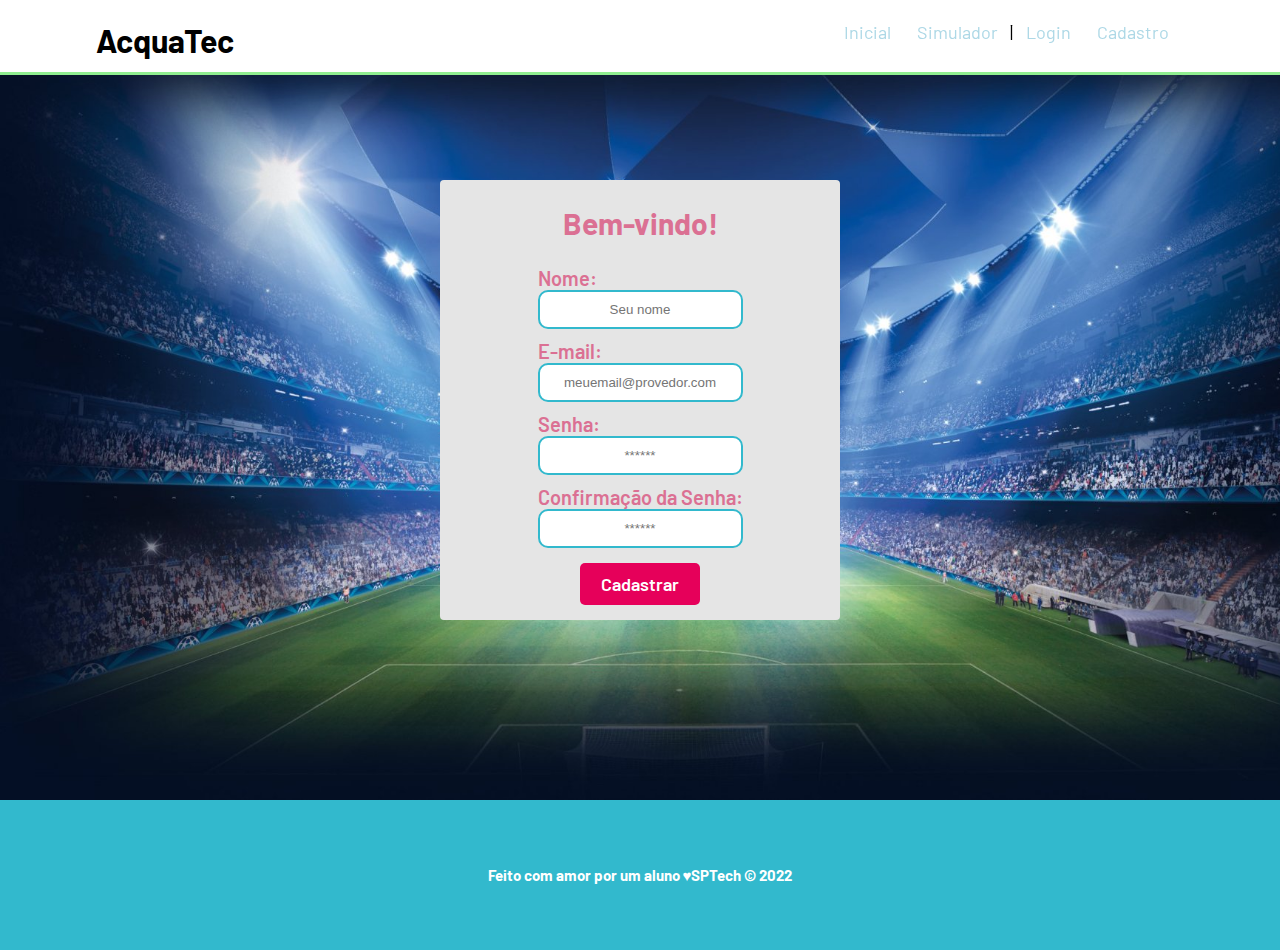
==== site/public/cadastro.html @ d0c4872c "Tela index quase finalizada" ====
<!DOCTYPE html>
<html lang="pt-br">

<head>
    <meta charset="UTF-8">
    <meta http-equiv="X-UA-Compatible" content="IE=edge">
    <meta name="viewport" content="width=device-width, initial-scale=1.0">

    <title>AcquaTec | Cadastro</title>


    <script src="./js/funcoes.js"></script>


    <link rel="icon" href="./assets/icon/favicon.ico">
    <link rel="stylesheet" href="./css/style.css">
    <link rel="preconnect" href="https://fonts.gstatic.com">
    <link
        href="https://fonts.googleapis.com/css2?family=Exo+2:ital,wght@0,100;0,200;0,300;0,400;0,500;0,600;0,700;0,800;0,900;1,100;1,200;1,300;1,400;1,500;1,600;1,700;1,800;1,900&display=swap"
        rel="stylesheet">
</head>

<body>

    <!--header inicio-->
    <div class="header">
        <div class="container">
            <h1 class="titulo">AcquaTec</h1>
            <ul class="navbar">
                <li>
                    <a href="./index.html">
                        Inicial
                    </a>
                </li>
                <li>
                    <a href="./simulador.html">Simulador</a>
                </li>
                <li>|</li>
                <li>
                    <a href="./login.html">Login</a>
                </li>
                <li class="agora">
                    <a href="./cadastro.html">Cadastro</a>
                </li>
            </ul>
        </div>
    </div>
    <!--header fim-->


    <div class="banner ">
        <div class="alerta_erro">
            <div class="card_erro" id="cardErro">
                <span id="mensagem_erro"></span>
            </div>
        </div>
        <div class="container tamanho-conteudo">
            <div class="card medio">
                <h2>Bem-vindo!</h2>
                <div class="formulario">

                    <!--
                         Para inserir mais um campo, copie uma das inputs abaixo.
                         Assim que inserir vá para o script abaixo.
                     -->

                    <span class="tipo_campo">Nome:</span>
                    <input id="nome_input" type="text" placeholder="Seu nome">

                    <span class="tipo_campo">E-mail:</span>
                    <input id="email_input" type="text" placeholder="meuemail@provedor.com">

                    <span class="tipo_campo">Senha:</span>
                    <input id="senha_input" type="password" placeholder="******">

                    <span class="tipo_campo">Confirmação da Senha:</span>
                    <input id="confirmacao_senha_input" type="password" placeholder="******">

                    <button class="btn" onclick="cadastrar()">Cadastrar</button>

                </div>
                <div id="div_aguardar" class="loading-div">
                    <img src="./assets/circle-loading.gif" id="loading-gif">
                </div>

                <div id="div_erros_login">

                </div>
            </div>
        </div>
    </div>

    <!--footer inicio-->
    <div class="footer">
        <div class="container">
            <h4>Feito com amor por um aluno &hearts;SPTech &copy; 2022</h4>
        </div>
    </div>
    <!--footer fim-->


</body>

</html>

<script>
    function cadastrar() {
        aguardar();

        //Recupere o valor da nova input pelo nome do id
        // Agora vá para o método fetch logo abaixo
        var nomeVar = nome_input.value;
        var emailVar = email_input.value;
        var senhaVar = senha_input.value;
        var confirmacaoSenhaVar = confirmacao_senha_input.value;

        if (nomeVar == "" || emailVar == "" || senhaVar == "" || confirmacaoSenhaVar == "") {
            cardErro.style.display = "block"
            mensagem_erro.innerHTML = "(Mensagem de erro para todos os campos em branco)";

            finalizarAguardar();
            return false;
        }
        else {
            setInterval(sumirMensagem, 5000)
        }

        // Enviando o valor da nova input
        fetch("/usuarios/cadastrar", {
            method: "POST",
            headers: {
                "Content-Type": "application/json"
            },
            body: JSON.stringify({
                // crie um atributo que recebe o valor recuperado aqui
                // Agora vá para o arquivo routes/usuario.js
                nomeServer: nomeVar,
                emailServer: emailVar,
                senhaServer: senhaVar
            })
        }).then(function (resposta) {

            console.log("resposta: ", resposta);

            if (resposta.ok) {
                cardErro.style.display = "block";

                mensagem_erro.innerHTML = "Cadastro realizado com sucesso! Redirecionando para tela de Login...";

                setTimeout(() => {
                    window.location = "login.html";
                }, "2000")
                
                limparFormulario();
                finalizarAguardar();
            } else {
                throw ("Houve um erro ao tentar realizar o cadastro!");
            }
        }).catch(function (resposta) {
            console.log(`#ERRO: ${resposta}`);
            finalizarAguardar();
        });

        return false;
    }

    function sumirMensagem() {
        cardErro.style.display = "none"
    }

</script>
---- site/public/css/style.css ----
@import url('https://fonts.googleapis.com/css2?family=Barlow:ital,wght@0,100;0,200;0,300;0,400;0,500;0,600;0,700;0,800;0,900;1,100;1,200;1,300;1,400;1,500;1,600;1,700;1,800;1,900&display=swap');

body {
  margin: 0;
  padding: 0;
  font-family: barlow;
  box-sizing: border-box;
}

.container {
  width: 85vw;
  margin: auto;
  display: flex;
}

.header {
  height: 8vh;
  width: 100vw;
  background-color: white;
  position: fixed;
  display: flex;
  align-items: center;
  border-bottom: 3px solid lightgreen;
}

.header .container {
  justify-content: space-between;
}

.header a {
  text-decoration: none;
  color: lightblue;
  padding: 1vw;
}

.aqui {
  text-decoration: none;
  position: relative;
}

.aqui:hover{
  text-decoration:underline;
  transition: 1s;
  background-color: #161618;
  color: #fff;
}

.navbar {
  width: 100vw;
  height: 3vh;
  display: flex;
  justify-content: center;
  align-items: center;
  list-style: none;
  font-size: 18px;
  position: fixed;
  margin-left: 18vw;
}


.nome_site{
  color: lightblue;
  width: fit-content;
  font-size: 25px;
  display: flex;
  justify-content: left;
  align-items: center;
}

.banner {
  height: fit-content;
  padding: 40px 0;
  color: white;
  background-image: url(".././assets/imgs/ucl.jpg");
  background-size: cover;
}

.banner .container {
  height: 80vh;
  font-size: 36px;
  justify-content: center;
  align-items: center;
}

.banner p {
  width: 50%;
  margin: 0;
  padding: 0;
  width: 300px;
  font-size: 36px;
}

.curio_fut {
  background-color: #e5e5e5;
  display: flex;
}

.curio_fut .container{
  justify-content: start;
}

.curio_fut p {
  text-align: start;
  font-size: 28px;
}

/* FOOTER */

.footer {
  background-color: #32b9cd;
  height: 150px;
  color: #fff;
  display: flex;
  font-size: 15px;
}

.footer .container {
  justify-content: center;
}


/* LOGIN */

.banner .container .card {
  background-color: #e5e5e5;
  height: fit-content;
  width: 400px;
  display: flex;
  flex-direction: column;
  color: palevioletred;
  align-items: center;
  border-radius: 4px;
}

.card {
  display: flex;
  justify-content: space-around;
}

.card h2 {
  font-size: 30px;
}

.card h4 {
  font-size: 16px;
}

.banner #div_erros_login {
  margin-top: 15px;
}

button {
  cursor: pointer;
}

/* FORMULARIO */

.alerta_erro{
  display: flex;
  justify-content: flex-end;
}

.card_erro {
  display: none;
  background-color: #fff;
  color: black;
  width: 230px;
  position: fixed;
  border-radius: 4px;
  border: #e6005a 3px solid;
  padding: 10px;
  margin-right: 10%;
}

.card_erro #mensagem_erro{
  font-weight: 500;
  font-size: 20px;
}

.formulario .tipo_campo {
  font-size: 20px;
  font-weight: 600 !important;
}

.formulario {
  display: flex;
  flex-direction: column;
}

input {
  margin-bottom: 10px;
  border: 2px solid #32b9cd;
  padding: 10px;
  text-align: center;
  border-radius: 10px;
}

.btn {
  font-family: "Barlow", sans-serif;
  border: 0;
  border-radius: 5px;
  font-weight: 600;
  font-size: 18px;
  padding: 10px 15px;
  color: white;
  background-color: #e6005a;
  width: 120px;
  align-self: center;
  margin-top: 5px;
}

.loading-div {
  width: 50px;
  margin: auto;
  display: none;
}

.loading-div img {
  height: 50px;
  width: 50px;
}

/* PAGINA DOS GRÁFICOS */

.janela {
  display: flex;
  width: 100vw;
}

.header-left a {
  text-decoration: none;
  color: white;
}

.header-left {
  position: fixed;
  top: 0;
  left: 0;
  z-index: 999;
  height: 100vh;
  width: 25%;
  display: flex;
  flex-direction: column;
  justify-content: space-evenly;
  align-items: center;
  border-right: 3px solid #32b9cd;
  background-color: #212124;
  /* border: 3px solid pink; */
}

.dash-right {
  display: flex;
  width: 75%;
  height: fit-content;
  background-color: #161618;
  position: relative;
  top: 0;
  left: 25%;
}

.header-left h1 {
  color: #32b9cd;
}

.hello {
  width: 100%;
  display: flex;
  justify-content: center;
}

.hello h3 {
  color: #e3b062;
  font-weight: 300;
  font-size: 1.2rem;
}

.hello h3 span {
  font-weight: 800;
}

.btn-nav {
  width: 40%;
  color: white;
  background-color: #e6005a;
  border-radius: 5px;
  text-align: center;
  padding: 2% 5%;
}

.btn-nav-white {
  width: 40%;
  background-color: white;
  border: 3px solid #e6005a;
  border-radius: 5px;
  text-align: center;
  padding: 2% 5%;
}

.btn-nav-white h3 {
  color: #e6005a;
  padding: 0;
  margin: 0;
}

.btn-nav h3,
.btn-logout h3 {
  margin: 0;
  padding: 0;
}

.btn-logout {
  margin: 0;
  padding: 0;
  width: 20%;
  background-color: #32b9cd;
  color: white;
  border-radius: 10px;
  text-align: center;
  padding: 10px 15px;
  margin-bottom: 100px;
  cursor: pointer;
}

/* pagina extra - simulador */
.simulador {
  color: white;

}

.simulador .container {
  flex-direction: column
}
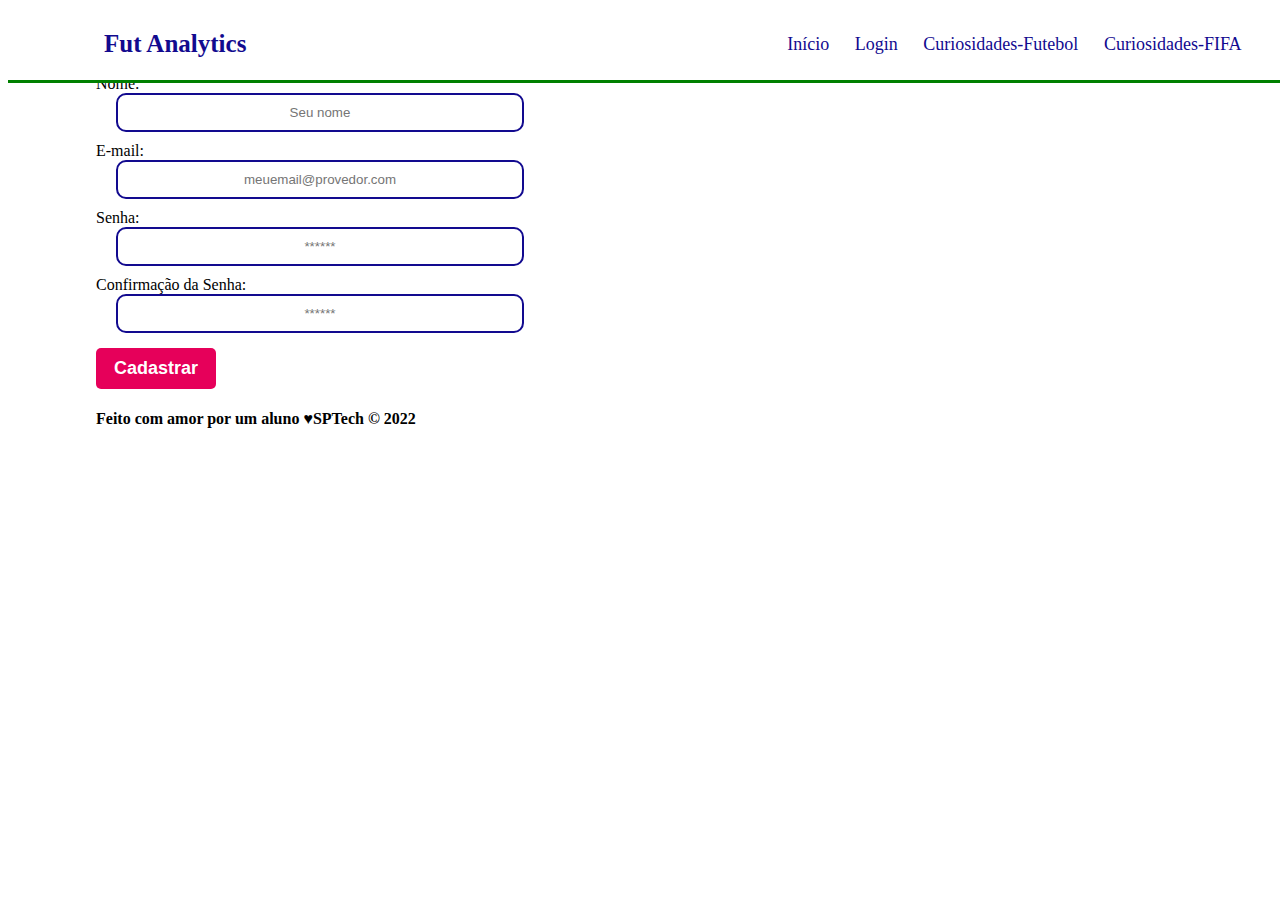
==== commit 862c9222: "inicio da login" ====
--- a/site/public/cadastro.html
+++ b/site/public/cadastro.html
@@ -6,46 +6,32 @@
     <meta http-equiv="X-UA-Compatible" content="IE=edge">
     <meta name="viewport" content="width=device-width, initial-scale=1.0">
 
-    <title>AcquaTec | Cadastro</title>
+    <title>Cadastro</title>
 
 
     <script src="./js/funcoes.js"></script>
 
+    <link rel="icon" href="./assets/imgs/icone.jpg">
+    <link rel="stylesheet" href="./css/cadastro.css">
+    <link rel="preconnect" href="https://fonts.gstatic.com">
+    <link rel="stylesheet" href="https://unpkg.com/swiper/swiper-bundle.min.css"/>
 
-    <link rel="icon" href="./assets/icon/favicon.ico">
-    <link rel="stylesheet" href="./css/style.css">
-    <link rel="preconnect" href="https://fonts.gstatic.com">
-    <link
-        href="https://fonts.googleapis.com/css2?family=Exo+2:ital,wght@0,100;0,200;0,300;0,400;0,500;0,600;0,700;0,800;0,900;1,100;1,200;1,300;1,400;1,500;1,600;1,700;1,800;1,900&display=swap"
-        rel="stylesheet">
 </head>
 
 <body>
 
     <!--header inicio-->
-    <div class="header">
-        <div class="container">
-            <h1 class="titulo">AcquaTec</h1>
-            <ul class="navbar">
-                <li>
-                    <a href="./index.html">
-                        Inicial
-                    </a>
-                </li>
-                <li>
-                    <a href="./simulador.html">Simulador</a>
-                </li>
-                <li>|</li>
-                <li>
-                    <a href="./login.html">Login</a>
-                </li>
-                <li class="agora">
-                    <a href="./cadastro.html">Cadastro</a>
-                </li>
+    <div class="header" id="header">
+        <div class="container" id="container">
+            <h1 class="nome_site" href="#inicio">Fut Analytics</h1>
+            <ul class="navbar" id="navbar">
+                <li><a class="aqui" href="index.html">Início</a></li>
+                <li><a class="aqui" href="login.html">Login</a></li>
+                <li><a class="aqui" href="#fut">Curiosidades-Futebol</a></li>
+                <li><a class="aqui" href="#fifa">Curiosidades-FIFA </a></li>
             </ul>
         </div>
     </div>
-    <!--header fim-->
 
 
     <div class="banner ">
--- a/site/public/css/cadastro.css
+++ b/site/public/css/cadastro.css
@@ -0,0 +1,118 @@
+  button {
+    cursor: pointer;
+  }
+
+  .container {
+    width: 85vw;
+    margin: auto;
+    display: flex;
+  }
+  
+  .header {
+    height: 8vh;
+    width: 100vw;
+    background-color: white;
+    position: fixed;
+    display: flex;
+    align-items: center;
+    border-bottom: 3px solid #008000;
+  }
+  
+  .header .container {
+    justify-content: space-between;
+  }
+  
+  .header a {
+    text-decoration: none;
+    color: #120a8f;
+    padding: 1vw;
+  }
+  
+  .nome_site{
+    color: #120a8f;
+    width: fit-content;
+    font-size: 25px;
+    display: flex;
+    justify-content: left;
+    align-items: center;
+  }
+  
+  .aqui {
+    text-decoration: none;
+    position: relative;
+  }
+  
+  .aqui:hover{
+    text-decoration:underline;
+    transition: 1s;
+  }
+  
+  .navbar {
+    width: 100vw;
+    height: 3vh;
+    display: flex;
+    justify-content: center;
+    align-items: center;
+    list-style: none;
+    font-size: 18px;
+    position: fixed;
+    margin-left: 18vw;
+  }
+  
+  html {
+    scroll-behavior: smooth;
+  }
+  
+  :target {
+  scroll-margin-top: .8em;
+  }
+  
+  .form_login {
+    height: 30vh;
+    width: 40vw;
+    margin-left: 200px;
+    margin-top: 200px;
+    display: flex;
+    flex-direction: column;
+    justify-content: center;
+    align-items: center;
+    border: 3px solid #008000;
+    border-radius: 12px;
+  }
+
+  input {
+    margin-left: 20px;
+    margin-bottom: 10px;
+    border: 2px solid #120a8f;
+    padding: 10px;
+    display: flex;
+    text-align: center;
+    border-radius: 10px;
+    width: 30vw;
+  }
+  
+  .btn {
+    font-family: "Barlow", sans-serif;
+    border: 0;
+    border-radius: 5px;
+    font-weight: 600;
+    font-size: 18px;
+    padding: 10px 15px;
+    color: white;
+    background-color: #e6005a;
+    width: 120px;
+    align-self: center;
+    margin-top: 5px;
+  }
+  
+  .loading-div {
+    width: 50px;
+    margin: auto;
+    display: none;
+  }
+  
+  .loading-div img {
+    height: 50px;
+    width: 50px;
+  }
+  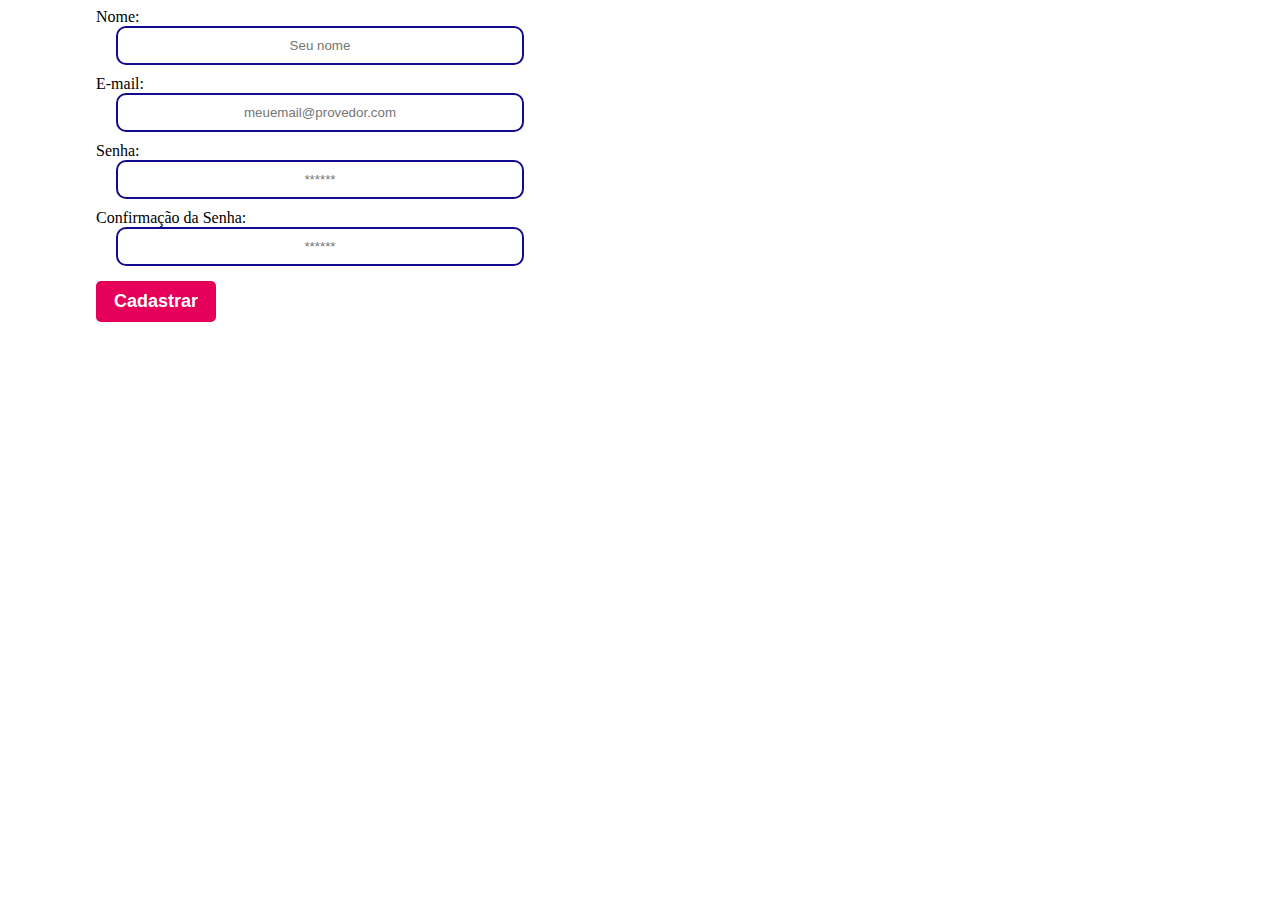
==== commit 516329dc: "Login finalizado no notebook da faculdade" ====
--- a/site/public/cadastro.html
+++ b/site/public/cadastro.html
@@ -11,28 +11,16 @@
 
     <script src="./js/funcoes.js"></script>
 
-    <link rel="icon" href="./assets/imgs/icone.jpg">
+
+    <link rel="icon" href="./assets/imgs/favicon-32x32.png">
     <link rel="stylesheet" href="./css/cadastro.css">
     <link rel="preconnect" href="https://fonts.gstatic.com">
-    <link rel="stylesheet" href="https://unpkg.com/swiper/swiper-bundle.min.css"/>
-
+    <link
+        href="https://fonts.googleapis.com/css2?family=Exo+2:ital,wght@0,100;0,200;0,300;0,400;0,500;0,600;0,700;0,800;0,900;1,100;1,200;1,300;1,400;1,500;1,600;1,700;1,800;1,900&display=swap"
+        rel="stylesheet">
 </head>
 
 <body>
-
-    <!--header inicio-->
-    <div class="header" id="header">
-        <div class="container" id="container">
-            <h1 class="nome_site" href="#inicio">Fut Analytics</h1>
-            <ul class="navbar" id="navbar">
-                <li><a class="aqui" href="index.html">Início</a></li>
-                <li><a class="aqui" href="login.html">Login</a></li>
-                <li><a class="aqui" href="#fut">Curiosidades-Futebol</a></li>
-                <li><a class="aqui" href="#fifa">Curiosidades-FIFA </a></li>
-            </ul>
-        </div>
-    </div>
-
 
     <div class="banner ">
         <div class="alerta_erro">
@@ -42,7 +30,6 @@
         </div>
         <div class="container tamanho-conteudo">
             <div class="card medio">
-                <h2>Bem-vindo!</h2>
                 <div class="formulario">
 
                     <!--
@@ -75,15 +62,6 @@
             </div>
         </div>
     </div>
-
-    <!--footer inicio-->
-    <div class="footer">
-        <div class="container">
-            <h4>Feito com amor por um aluno &hearts;SPTech &copy; 2022</h4>
-        </div>
-    </div>
-    <!--footer fim-->
-
 
 </body>
 
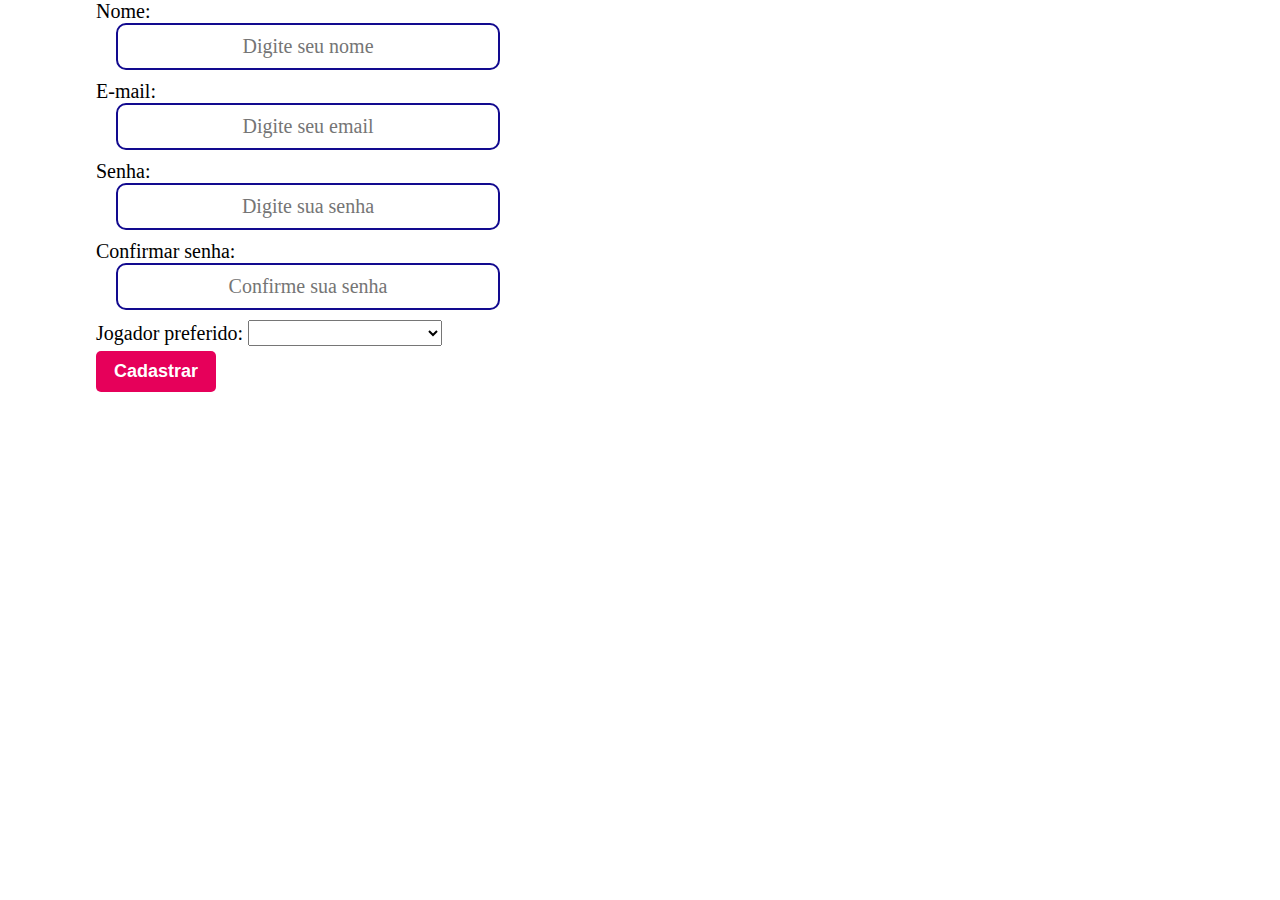
==== commit a4d1678a: "Inicio do cadastro" ====
--- a/site/public/cadastro.html
+++ b/site/public/cadastro.html
@@ -32,24 +32,36 @@
             <div class="card medio">
                 <div class="formulario">
 
-                    <!--
-                         Para inserir mais um campo, copie uma das inputs abaixo.
-                         Assim que inserir vá para o script abaixo.
-                     -->
+                    <form>
+                    <label class="tipo_campo">Nome:</label>
+                    <input id="nome_input" type="text" placeholder="Digite seu nome">
 
-                    <span class="tipo_campo">Nome:</span>
-                    <input id="nome_input" type="text" placeholder="Seu nome">
+                    <label class="tipo_campo">E-mail:</label>
+                    <input id="email_input" type="text" placeholder="Digite seu email">
 
-                    <span class="tipo_campo">E-mail:</span>
-                    <input id="email_input" type="text" placeholder="meuemail@provedor.com">
+                    <label class="tipo_campo">Senha:</label>
+                    <input id="senha_input" type="password" placeholder="Digite sua senha">
 
-                    <span class="tipo_campo">Senha:</span>
-                    <input id="senha_input" type="password" placeholder="******">
+                    <label class="tipo_campo">Confirmar senha:</label>
+                    <input id="confirmacao_senha_input" type="password" placeholder="Confirme sua senha">
+                    
+                    <label class="tipo_campo">Jogador preferido:</label>
+                    <select id="">
+                        <option value=""></option>
+                        <option value="">Neymar JR</option>
+                        <option value="">Kylian Mbappe</option>
+                        <option value="">Messi</option>
+                        <option value="">Cristiano Ronaldo</option>
+                        <option value="">Vini JR</option>
+                        <option value="">Karim Benzema</option>
+                        <option value="">Robert Lewandowski</option>
+                        <option value="">Mohamed Salah</option>
+                        <option value="">Sadio Mané</option>
+                        <option value=""></option>
+                    </select>
 
-                    <span class="tipo_campo">Confirmação da Senha:</span>
-                    <input id="confirmacao_senha_input" type="password" placeholder="******">
-
-                    <button class="btn" onclick="cadastrar()">Cadastrar</button>
+                    </form>
+                    <button type="button" class="btn" onclick="cadastrar()">Cadastrar</button>
 
                 </div>
                 <div id="div_aguardar" class="loading-div">
--- a/site/public/css/cadastro.css
+++ b/site/public/css/cadastro.css
@@ -1,6 +1,10 @@
-  button {
-    cursor: pointer;
-  }
+* {
+  margin: 0;
+  padding: 0;
+  box-sizing: border-box;
+  font-family: barlow;
+  font-size: 20px;
+}
 
   .container {
     width: 85vw;
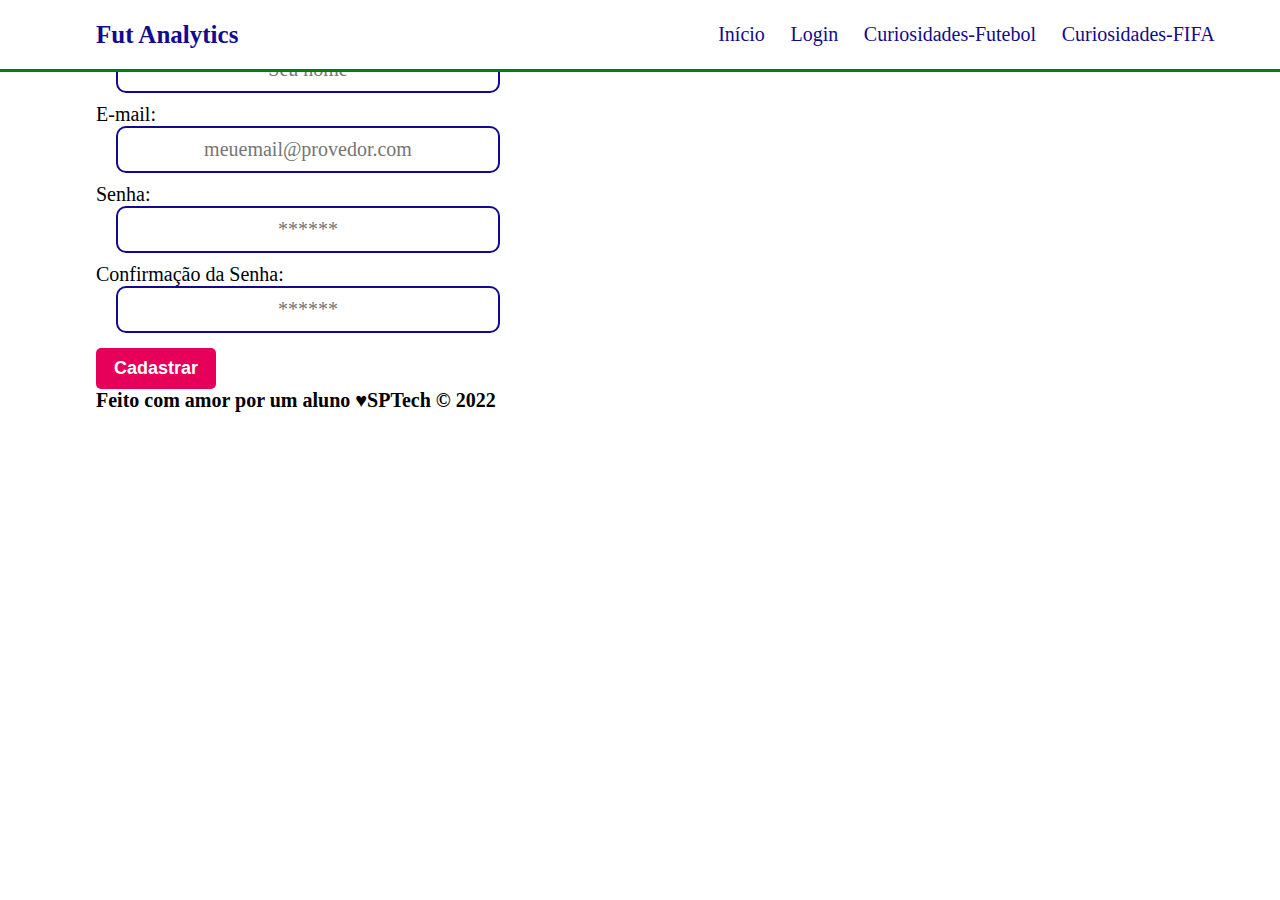
==== commit ab3ecfb1: "tela index e login prontos" ====
--- a/site/public/cadastro.html
+++ b/site/public/cadastro.html
@@ -11,16 +11,28 @@
 
     <script src="./js/funcoes.js"></script>
 
-
     <link rel="icon" href="./assets/imgs/favicon-32x32.png">
     <link rel="stylesheet" href="./css/cadastro.css">
     <link rel="preconnect" href="https://fonts.gstatic.com">
-    <link
-        href="https://fonts.googleapis.com/css2?family=Exo+2:ital,wght@0,100;0,200;0,300;0,400;0,500;0,600;0,700;0,800;0,900;1,100;1,200;1,300;1,400;1,500;1,600;1,700;1,800;1,900&display=swap"
-        rel="stylesheet">
+    <link rel="stylesheet" href="https://unpkg.com/swiper/swiper-bundle.min.css"/>
+
 </head>
 
 <body>
+
+    <!--header inicio-->
+    <div class="header" id="header">
+        <div class="container" id="container">
+            <h1 class="nome_site" href="#inicio">Fut Analytics</h1>
+            <ul class="navbar" id="navbar">
+                <li><a class="aqui" href="index.html">Início</a></li>
+                <li><a class="aqui" href="login.html">Login</a></li>
+                <li><a class="aqui" href="#fut">Curiosidades-Futebol</a></li>
+                <li><a class="aqui" href="#fifa">Curiosidades-FIFA </a></li>
+            </ul>
+        </div>
+    </div>
+
 
     <div class="banner ">
         <div class="alerta_erro">
@@ -30,38 +42,27 @@
         </div>
         <div class="container tamanho-conteudo">
             <div class="card medio">
+                <h2>Bem-vindo!</h2>
                 <div class="formulario">
 
-                    <form>
-                    <label class="tipo_campo">Nome:</label>
-                    <input id="nome_input" type="text" placeholder="Digite seu nome">
+                    <!--
+                         Para inserir mais um campo, copie uma das inputs abaixo.
+                         Assim que inserir vá para o script abaixo.
+                     -->
 
-                    <label class="tipo_campo">E-mail:</label>
-                    <input id="email_input" type="text" placeholder="Digite seu email">
+                    <span class="tipo_campo">Nome:</span>
+                    <input id="nome_input" type="text" placeholder="Seu nome">
 
-                    <label class="tipo_campo">Senha:</label>
-                    <input id="senha_input" type="password" placeholder="Digite sua senha">
+                    <span class="tipo_campo">E-mail:</span>
+                    <input id="email_input" type="text" placeholder="meuemail@provedor.com">
 
-                    <label class="tipo_campo">Confirmar senha:</label>
-                    <input id="confirmacao_senha_input" type="password" placeholder="Confirme sua senha">
-                    
-                    <label class="tipo_campo">Jogador preferido:</label>
-                    <select id="">
-                        <option value=""></option>
-                        <option value="">Neymar JR</option>
-                        <option value="">Kylian Mbappe</option>
-                        <option value="">Messi</option>
-                        <option value="">Cristiano Ronaldo</option>
-                        <option value="">Vini JR</option>
-                        <option value="">Karim Benzema</option>
-                        <option value="">Robert Lewandowski</option>
-                        <option value="">Mohamed Salah</option>
-                        <option value="">Sadio Mané</option>
-                        <option value=""></option>
-                    </select>
+                    <span class="tipo_campo">Senha:</span>
+                    <input id="senha_input" type="password" placeholder="******">
 
-                    </form>
-                    <button type="button" class="btn" onclick="cadastrar()">Cadastrar</button>
+                    <span class="tipo_campo">Confirmação da Senha:</span>
+                    <input id="confirmacao_senha_input" type="password" placeholder="******">
+
+                    <button class="btn" onclick="cadastrar()">Cadastrar</button>
 
                 </div>
                 <div id="div_aguardar" class="loading-div">
@@ -74,6 +75,15 @@
             </div>
         </div>
     </div>
+
+    <!--footer inicio-->
+    <div class="footer">
+        <div class="container">
+            <h4>Feito com amor por um aluno &hearts;SPTech &copy; 2022</h4>
+        </div>
+    </div>
+    <!--footer fim-->
+
 
 </body>
 
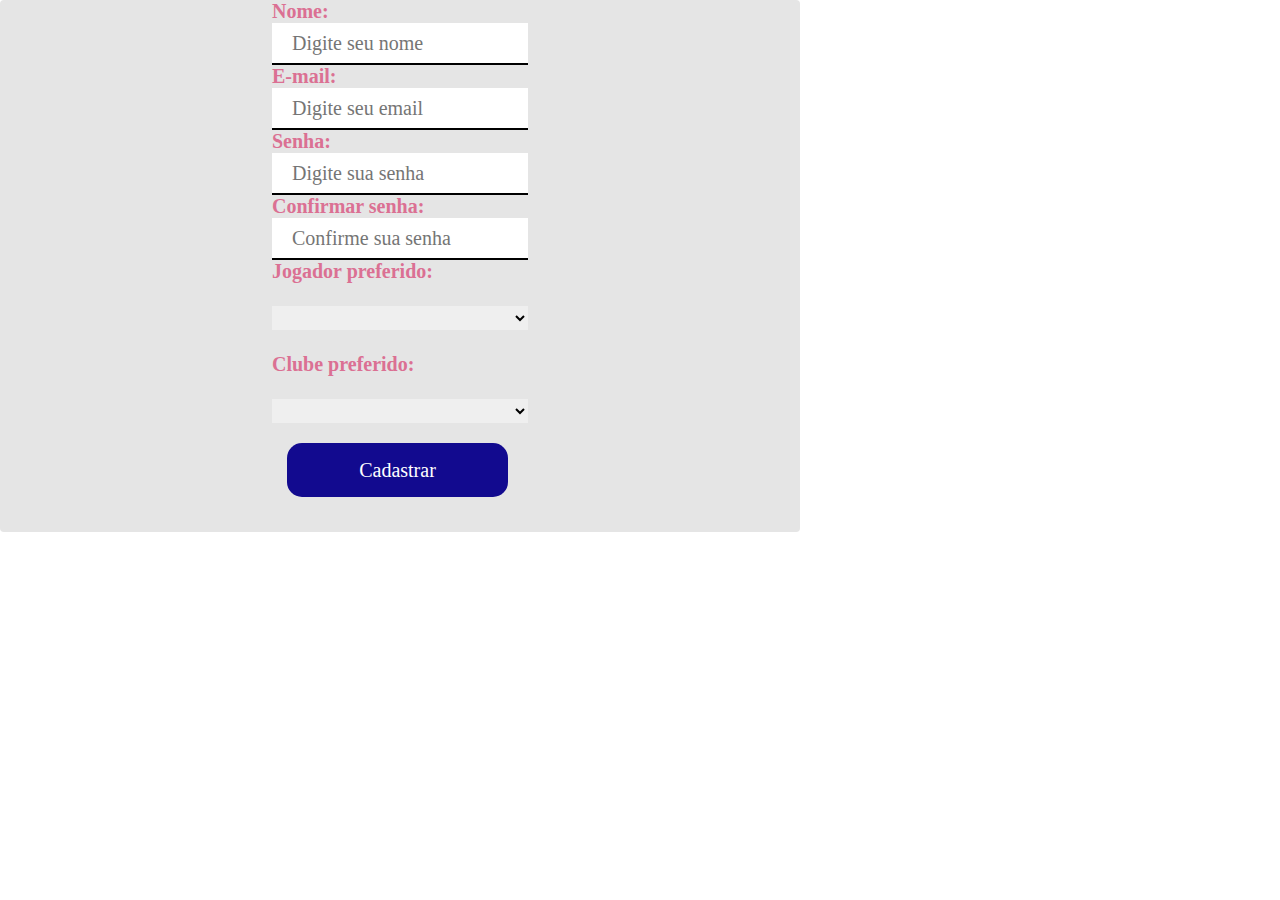
==== commit 1df00bca: "cadastro quase pronto" ====
--- a/site/public/cadastro.html
+++ b/site/public/cadastro.html
@@ -11,28 +11,16 @@
 
     <script src="./js/funcoes.js"></script>
 
+
     <link rel="icon" href="./assets/imgs/favicon-32x32.png">
     <link rel="stylesheet" href="./css/cadastro.css">
     <link rel="preconnect" href="https://fonts.gstatic.com">
-    <link rel="stylesheet" href="https://unpkg.com/swiper/swiper-bundle.min.css"/>
-
+    <link
+        href="https://fonts.googleapis.com/css2?family=Exo+2:ital,wght@0,100;0,200;0,300;0,400;0,500;0,600;0,700;0,800;0,900;1,100;1,200;1,300;1,400;1,500;1,600;1,700;1,800;1,900&display=swap"
+        rel="stylesheet">
 </head>
 
 <body>
-
-    <!--header inicio-->
-    <div class="header" id="header">
-        <div class="container" id="container">
-            <h1 class="nome_site" href="#inicio">Fut Analytics</h1>
-            <ul class="navbar" id="navbar">
-                <li><a class="aqui" href="index.html">Início</a></li>
-                <li><a class="aqui" href="login.html">Login</a></li>
-                <li><a class="aqui" href="#fut">Curiosidades-Futebol</a></li>
-                <li><a class="aqui" href="#fifa">Curiosidades-FIFA </a></li>
-            </ul>
-        </div>
-    </div>
-
 
     <div class="banner ">
         <div class="alerta_erro">
@@ -42,27 +30,53 @@
         </div>
         <div class="container tamanho-conteudo">
             <div class="card medio">
-                <h2>Bem-vindo!</h2>
                 <div class="formulario">
 
-                    <!--
-                         Para inserir mais um campo, copie uma das inputs abaixo.
-                         Assim que inserir vá para o script abaixo.
-                     -->
+                    <form>
+                    <label class="tipo_campo">Nome:</label>
+                    <input id="nome_input" type="text" placeholder="Digite seu nome">
 
-                    <span class="tipo_campo">Nome:</span>
-                    <input id="nome_input" type="text" placeholder="Seu nome">
+                    <label class="tipo_campo">E-mail:</label>
+                    <input id="email_input" type="text" placeholder="Digite seu email">
 
-                    <span class="tipo_campo">E-mail:</span>
-                    <input id="email_input" type="text" placeholder="meuemail@provedor.com">
+                    <label class="tipo_campo">Senha:</label>
+                    <input id="senha_input" type="password" placeholder="Digite sua senha">
 
-                    <span class="tipo_campo">Senha:</span>
-                    <input id="senha_input" type="password" placeholder="******">
+                    <label class="tipo_campo">Confirmar senha:</label>
+                    <input id="confirmacao_senha_input" type="password" placeholder="Confirme sua senha">
+                    
+                    <label class="tipo_campo">Jogador preferido:</label> <br>
+                    <select id="select_jogador">
+                        <option value=""></option>
+                        <option value="j1">Neymar JR</option>
+                        <option value="j2">Kylian Mbappe</option>
+                        <option value="j3">Messi</option>
+                        <option value="j4">Cristiano Ronaldo</option>
+                        <option value="j5">Vini JR</option>
+                        <option value="j6">Karim Benzema</option>
+                        <option value="j7">Robert Lewandowski</option>
+                        <option value="j8">Mohamed Salah</option>
+                        <option value="j9">Sadio Mané</option>
+                        <option value="j10">Erling Haaland</option>
+                    </select> <br>
 
-                    <span class="tipo_campo">Confirmação da Senha:</span>
-                    <input id="confirmacao_senha_input" type="password" placeholder="******">
+                    <label class="tipo_campo">Clube preferido:</label> <br>
+                    <select id="">
+                        <option value=""></option>
+                        <option value="c1">Real Madrid</option>
+                        <option value="c2">Manchester City</option>
+                        <option value="c3">Manchester United</option>
+                        <option value="c4">Chelsea</option>
+                        <option value="c5">Bayern de Munique</option>
+                        <option value="c6">Liverpool</option>
+                        <option value="c7">Barcelona</option>
+                        <option value="c8">Paris Saint-Germain</option>
+                        <option value="c9">Atlético de Madrid</option>
+                        <option value="c10">Juventus</option>
+                    </select>
 
-                    <button class="btn" onclick="cadastrar()">Cadastrar</button>
+                    </form>
+                    <button type="button" class="btn" onclick="cadastrar()">Cadastrar</button>
 
                 </div>
                 <div id="div_aguardar" class="loading-div">
@@ -75,15 +89,6 @@
             </div>
         </div>
     </div>
-
-    <!--footer inicio-->
-    <div class="footer">
-        <div class="container">
-            <h4>Feito com amor por um aluno &hearts;SPTech &copy; 2022</h4>
-        </div>
-    </div>
-    <!--footer fim-->
-
 
 </body>
 
--- a/site/public/css/cadastro.css
+++ b/site/public/css/cadastro.css
@@ -2,121 +2,109 @@
   margin: 0;
   padding: 0;
   box-sizing: border-box;
+  border: none;
   font-family: barlow;
   font-size: 20px;
 }
 
-  .container {
-    width: 85vw;
-    margin: auto;
-    display: flex;
-  }
-  
-  .header {
-    height: 8vh;
-    width: 100vw;
-    background-color: white;
-    position: fixed;
-    display: flex;
-    align-items: center;
-    border-bottom: 3px solid #008000;
-  }
-  
-  .header .container {
-    justify-content: space-between;
-  }
-  
-  .header a {
-    text-decoration: none;
-    color: #120a8f;
-    padding: 1vw;
-  }
-  
-  .nome_site{
-    color: #120a8f;
-    width: fit-content;
-    font-size: 25px;
-    display: flex;
-    justify-content: left;
-    align-items: center;
-  }
-  
-  .aqui {
-    text-decoration: none;
-    position: relative;
-  }
-  
-  .aqui:hover{
-    text-decoration:underline;
-    transition: 1s;
-  }
-  
-  .navbar {
-    width: 100vw;
-    height: 3vh;
-    display: flex;
-    justify-content: center;
-    align-items: center;
-    list-style: none;
-    font-size: 18px;
-    position: fixed;
-    margin-left: 18vw;
-  }
-  
-  html {
-    scroll-behavior: smooth;
-  }
-  
-  :target {
-  scroll-margin-top: .8em;
-  }
-  
-  .form_login {
-    height: 30vh;
-    width: 40vw;
-    margin-left: 200px;
-    margin-top: 200px;
-    display: flex;
-    flex-direction: column;
-    justify-content: center;
-    align-items: center;
-    border: 3px solid #008000;
-    border-radius: 12px;
-  }
+.banner .container .card {
+  background-color: #e5e5e5;
+  height: fit-content;
+  width: 800px;
+  display: flex;
+  flex-direction: column;
+  color: palevioletred;
+  align-items: center;
+  border-radius: 4px;
+}
 
-  input {
-    margin-left: 20px;
-    margin-bottom: 10px;
-    border: 2px solid #120a8f;
-    padding: 10px;
-    display: flex;
-    text-align: center;
-    border-radius: 10px;
-    width: 30vw;
-  }
-  
-  .btn {
-    font-family: "Barlow", sans-serif;
-    border: 0;
-    border-radius: 5px;
-    font-weight: 600;
-    font-size: 18px;
-    padding: 10px 15px;
-    color: white;
-    background-color: #e6005a;
-    width: 120px;
-    align-self: center;
-    margin-top: 5px;
-  }
-  
-  .loading-div {
-    width: 50px;
-    margin: auto;
-    display: none;
-  }
-  
-  .loading-div img {
-    height: 50px;
-    width: 50px;
-  }
-  +.card {
+  display: flex;
+  justify-content: space-around;
+}
+
+.card h2 {
+  font-size: 30px;
+}
+
+.card h4 {
+  font-size: 16px;
+}
+
+.banner #div_erros_login {
+  margin-top: 15px;
+}
+
+.alerta_erro{
+  display: flex;
+  justify-content: flex-end;
+}
+
+.card_erro {
+  display: none;
+  background-color: #fff;
+  color: black;
+  width: 230px;
+  position: fixed;
+  border-radius: 4px;
+  border: #e6005a 3px solid;
+  padding: 10px;
+  margin-right: 10%;
+}
+
+.card_erro #mensagem_erro{
+  font-weight: 500;
+  font-size: 20px;
+}
+
+.formulario .tipo_campo {
+  font-size: 20px;
+  font-weight: 600 !important;
+}
+
+.formulario {
+  display: flex;
+  flex-direction: column;
+}
+
+.formulario form{
+  display: flex;
+  flex-direction: column;
+  justify-content: center;
+}
+
+.btn{
+  height: 6vh;
+  border: none;
+  border-radius: 15px;
+  margin: 20px;
+  margin-left: 15px;
+  cursor: pointer;
+  background-color: #120a8f;
+  color: white;
+  text-align: center;
+}
+
+
+input {
+  height: 20px;
+    width: 20vw;
+    padding: 20px;
+    border-bottom: 2px solid black;
+}
+
+input:focus {
+  outline: none;
+  border-bottom: 2px solid #120a8f;
+}
+
+.loading-div {
+  width: 50px;
+  margin: auto;
+  display: none;
+}
+
+.loading-div img {
+  height: 50px;
+  width: 50px;
+}
